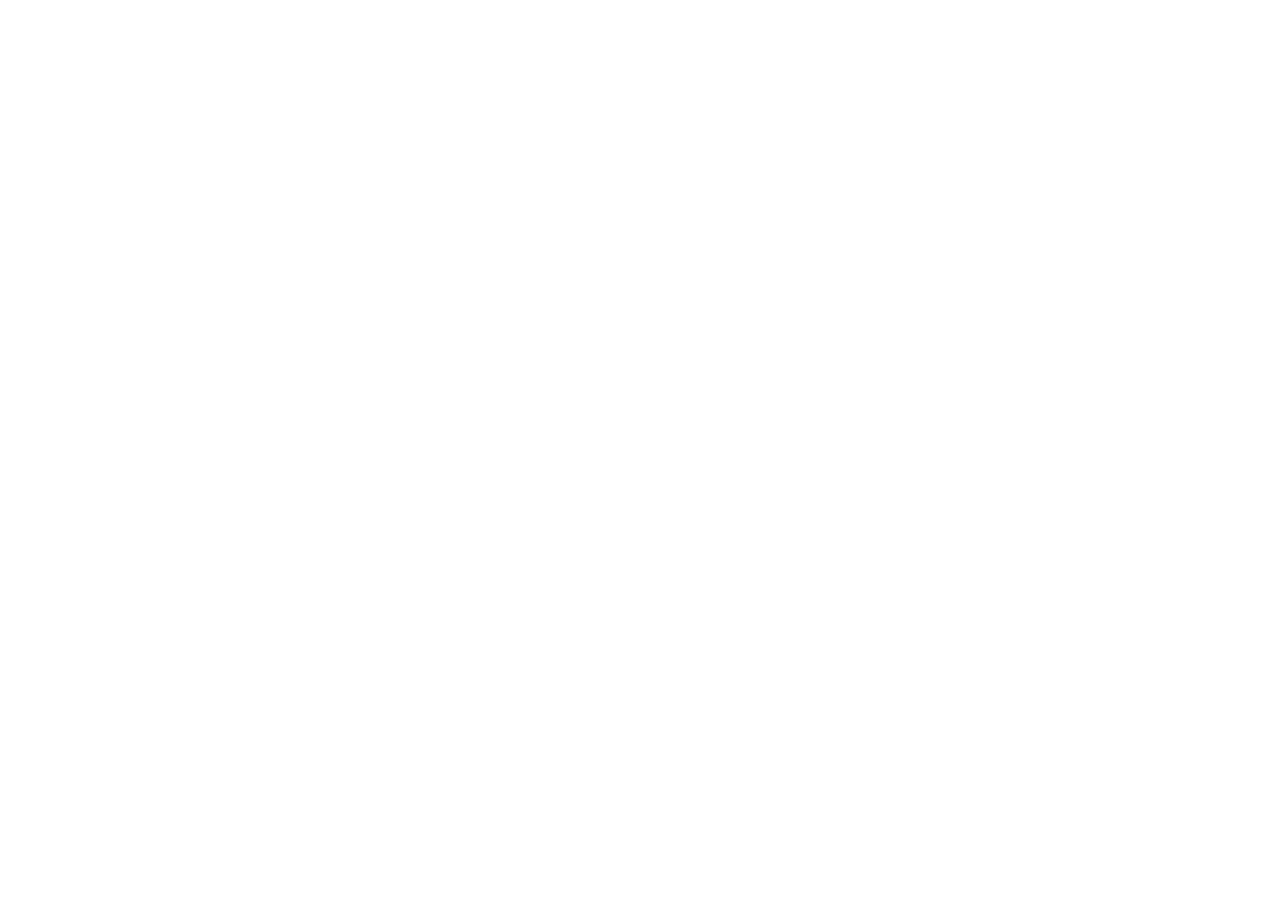
==== Index.html @ 45526b26 "setup" ====
<!DOCTYPE html>
<html>
    <head>
        <Title>Home</Title>
    </head>
    <body>
        <div class = Header>
            <div class = Logo>
                
            </div>
        </div>

    </body>
</html>
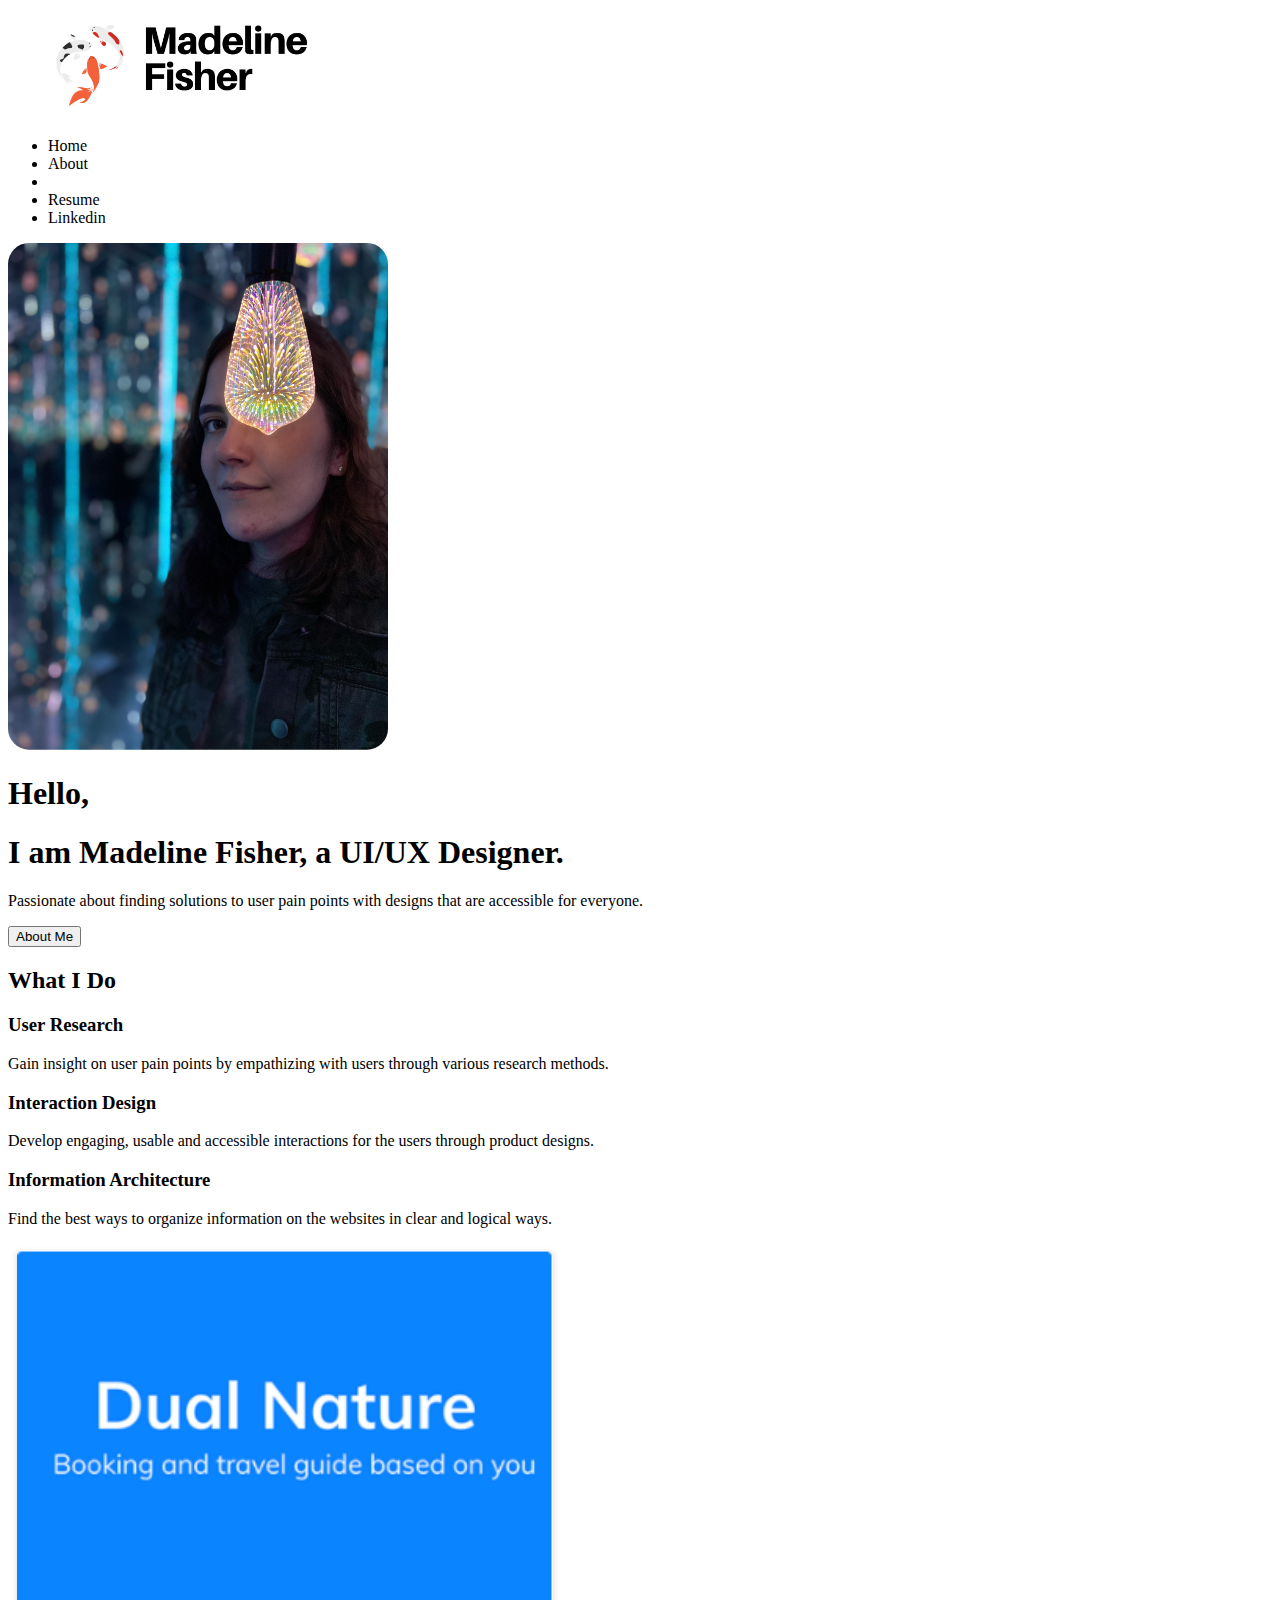
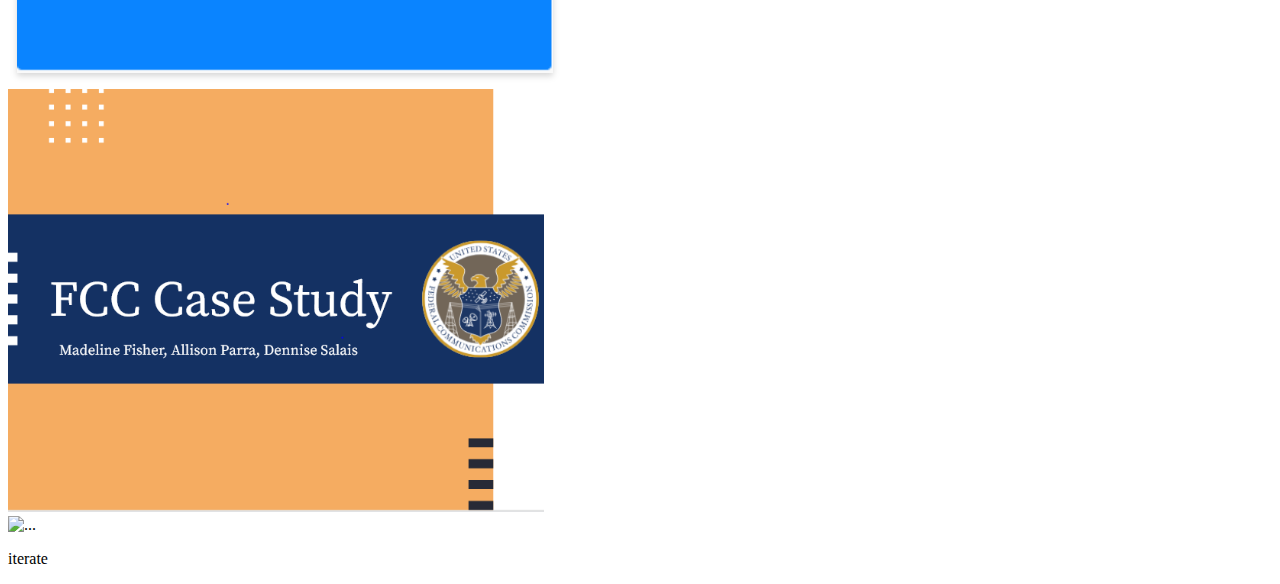
==== commit 7f842002: "update work page" ====
--- a/Index.html
+++ b/Index.html
@@ -2,13 +2,80 @@
 <html>
     <head>
         <Title>Home</Title>
+        <link rel="preconnect" href="https://fonts.googleapis.com">
+        <link rel="preconnect" href="https://fonts.gstatic.com" crossorigin>
+        <link href="https://fonts.googleapis.com/css2?family=Encode+Sans+Semi+
+        Condensed:wght@300;600&family=Raleway:wght@600;800&display=swap" rel="stylesheet">
+        <link  href ="css/style.css" type ="text/css" rel = "stylesheet">
     </head>
     <body>
-        <div class = Header>
-            <div class = Logo>
-                
+        <nav class="navbar">
+            <a class = "home" href="index.html">
+                <img  class= "logo" src="images/Logo.png" alt="Logo">
+            </a>
+            <ul class = 'navlist'>
+                <li class = 'nav-item'>
+                    <a class="nav-link">Home</a>
+                </li>
+                <li class = 'nav-item'>
+                    <a class = 'nav-link'>About</a>
+                </li>
+                <li class = 'nav-item'>
+                </li>
+                <li>
+                    <a class = 'nav-link'>Resume</a>   
+                </li>
+                <li>
+                    <a class = 'nav-link'>Linkedin</a>   
+                </li> 
+            </ul>
+        </nav>
+            <div class = "hero">
+                <img class = "hero-img hero-attr" src="images/home_me.png" alt="Me">
+                <div class = "hero-text">
+                    <h1>Hello,</h1>
+                    <h1 class = "intro">I am Madeline Fisher, a UI/UX Designer.</h1>
+                    <p class = "intro-body">Passionate about finding solutions to user pain points
+                        with designs that are accessible for everyone.
+                    </p>
+                    <button class = "hero-button">About Me</button>
+                </div>
             </div>
-        </div>
+            <h2>What I Do</h2>
+            <div class = "WID">
+                <div class = "card">
+                    <h3>User Research</h3>
+                    <p>Gain insight on user pain points by empathizing with users
+                        through various research methods.</p>
+                </div>
+                <div class = "card">
+                    <h3>Interaction Design</h3>
+                    <p>Develop engaging, usable and accessible interactions for the 
+                        users through product designs.</p>
+                </div>
+                <div class = "card">
+                    <h3>Information Architecture</h3>
+                    <p>
+                        Find the best ways to organize information on the websites
+                        in clear and logical ways.
+                    </p>
+                </div>
+            </div>
+            <div class = "work">
+                <div class = "project">
+                    <img src ='images/dual_nature.png' alt ='Dual Nature'>
+                </div>
+                <div class = "project">
+                    <img src = 'images/FCC.png' alt ='FCC'>
+                </div>
+                <div class = "project">
+                    <img src = '...' alt ='...'>
+                </div>
+
+            </div>
+            <footer>
+                <p>iterate</p>
+            </footer>
 
     </body>
 </html>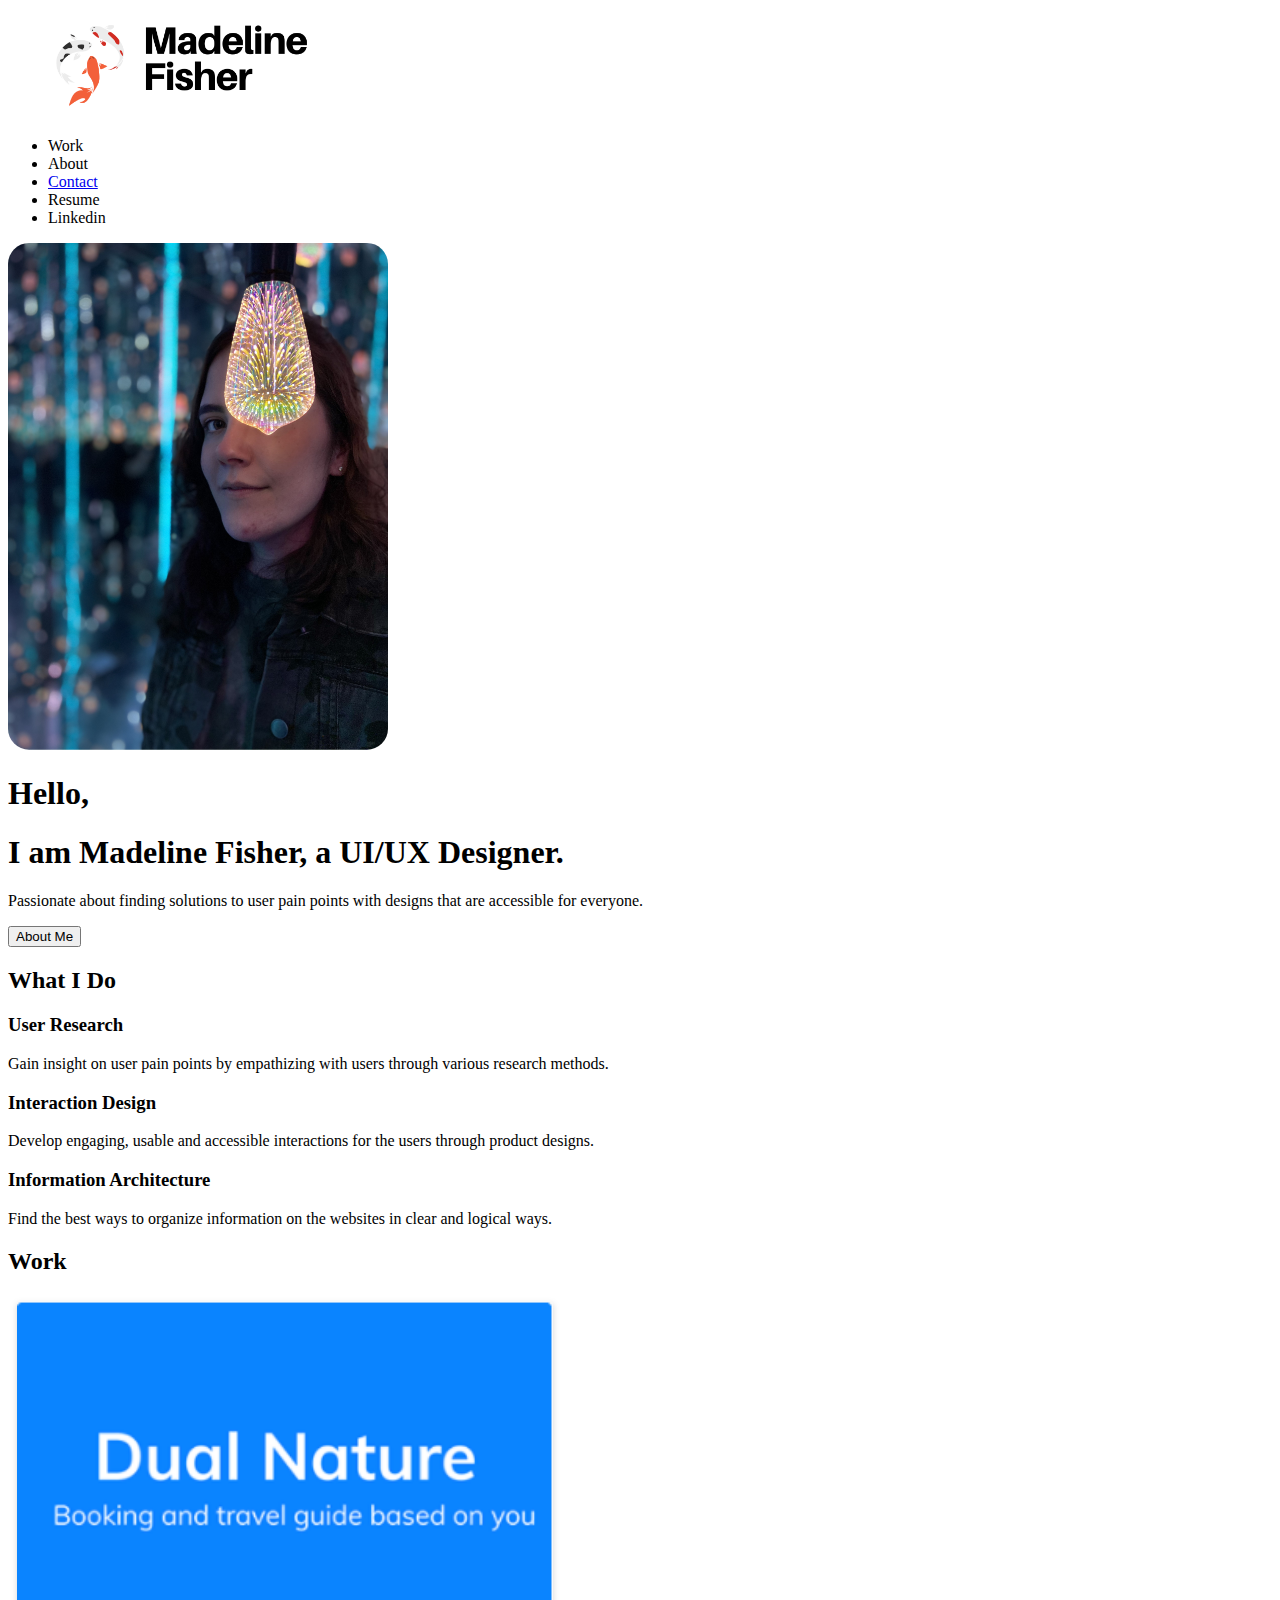
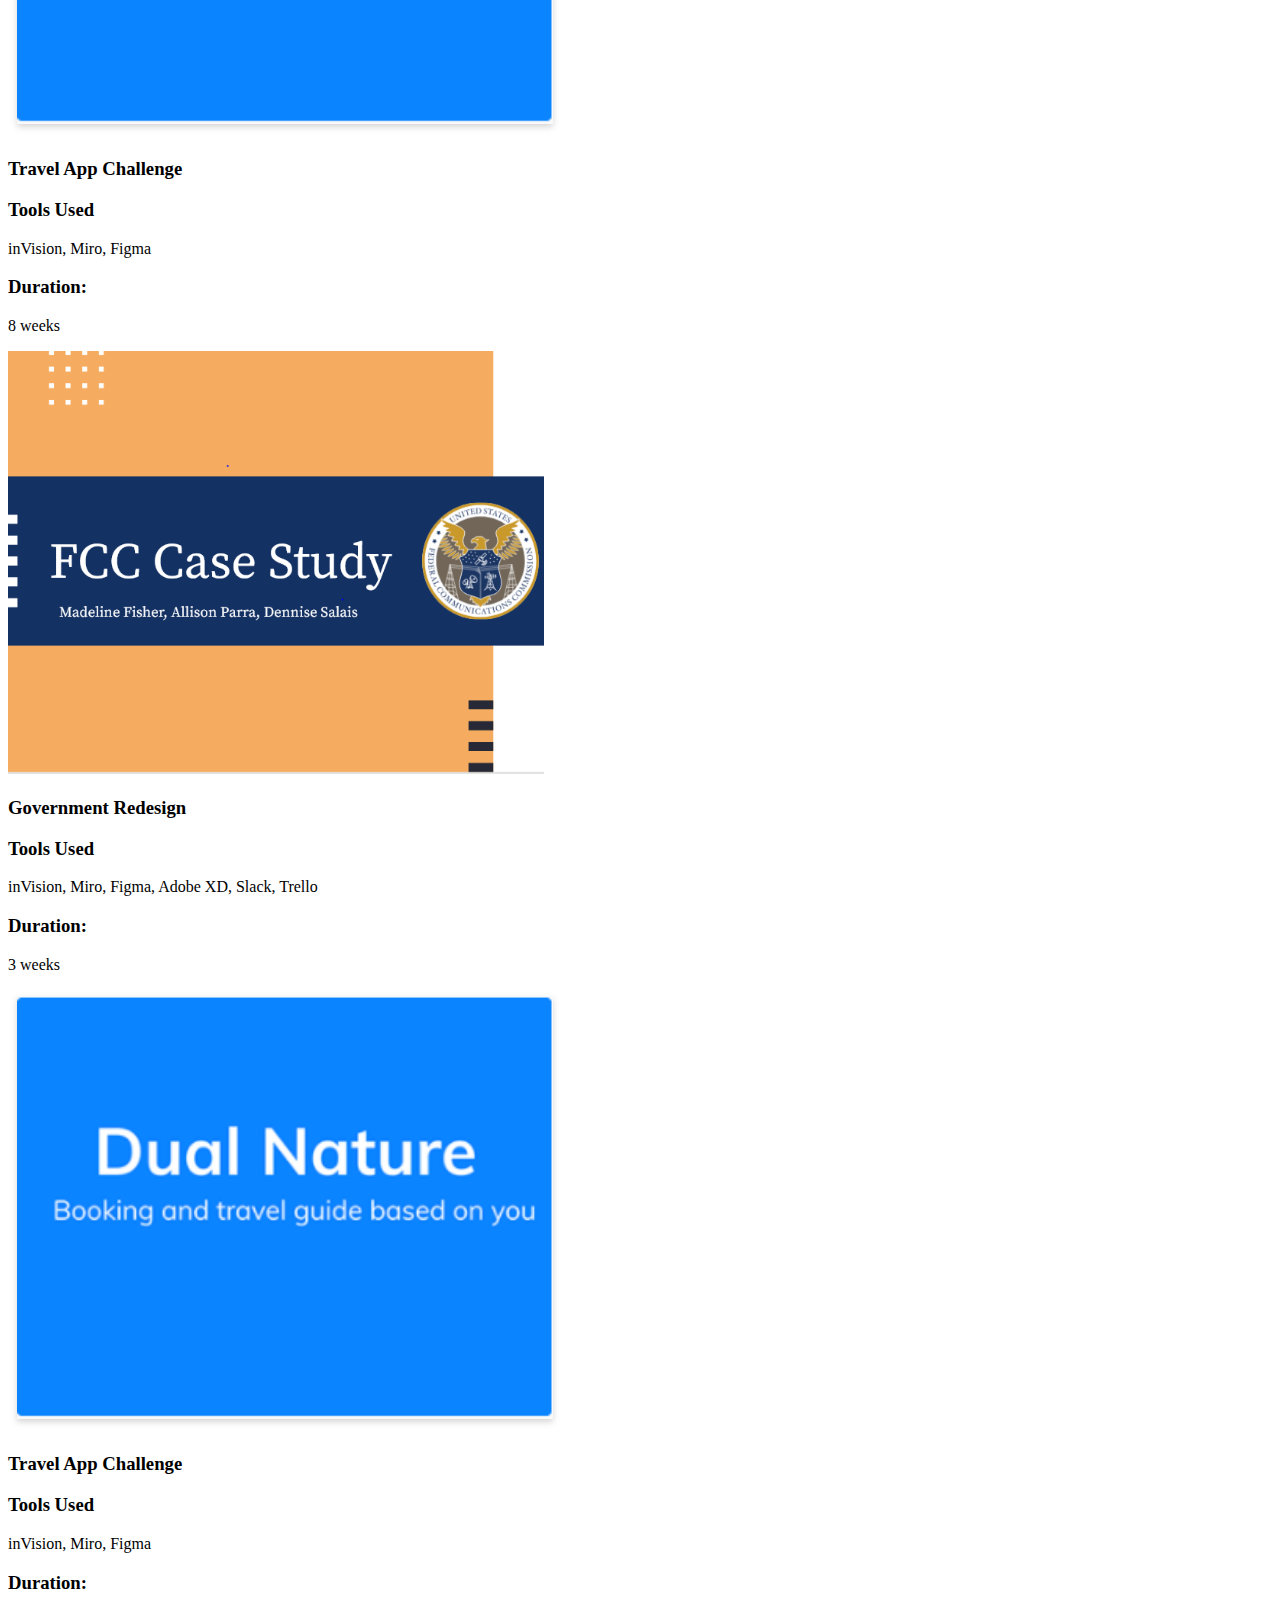
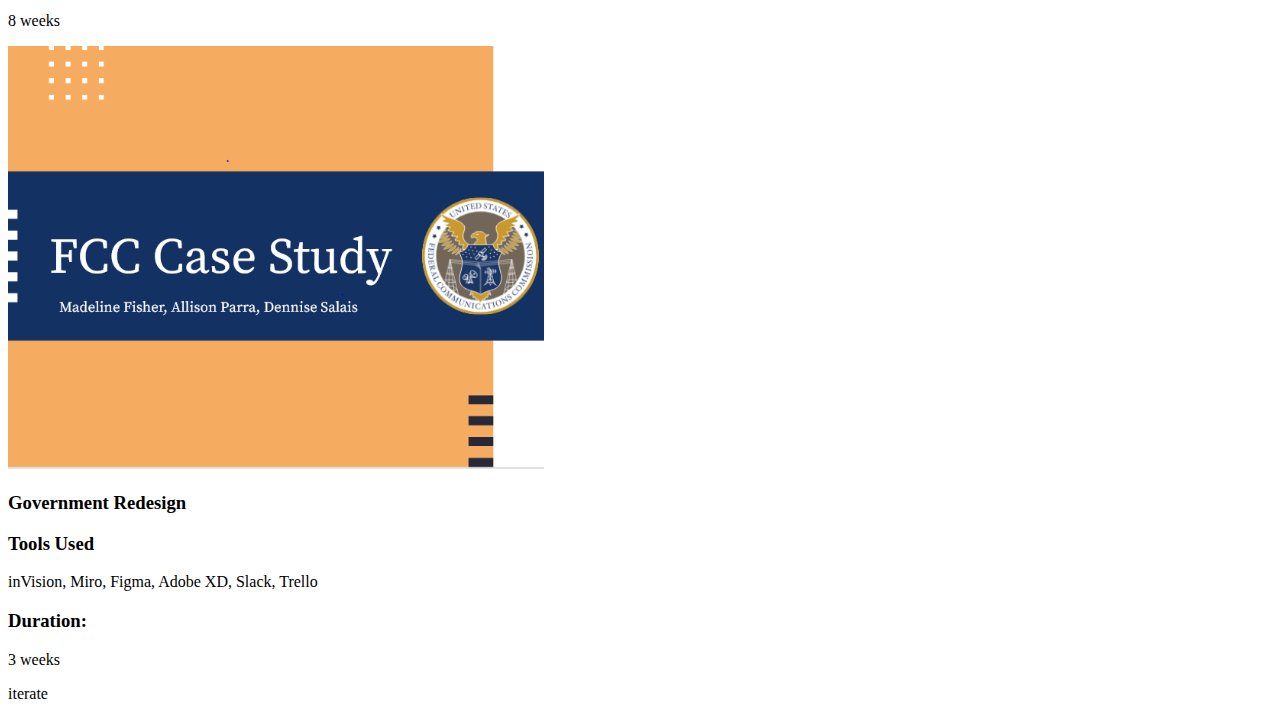
==== commit 83663ca5: "contact page" ====
--- a/Index.html
+++ b/Index.html
@@ -15,12 +15,13 @@
             </a>
             <ul class = 'navlist'>
                 <li class = 'nav-item'>
-                    <a class="nav-link">Home</a>
+                    <a class="nav-link">Work</a>
                 </li>
                 <li class = 'nav-item'>
                     <a class = 'nav-link'>About</a>
                 </li>
                 <li class = 'nav-item'>
+                    <a class = 'nav-link' href ='contact.html'>Contact</a>
                 </li>
                 <li>
                     <a class = 'nav-link'>Resume</a>   
@@ -61,17 +62,42 @@
                     </p>
                 </div>
             </div>
+            <h2>Work</h2>
             <div class = "work">
                 <div class = "project">
                     <img src ='images/dual_nature.png' alt ='Dual Nature'>
+                    <div class = 'project-text'>
+                        <h3>Travel App Challenge</h3>
+                        <p><h3>Tools Used</h3> inVision, Miro, Figma</p>
+                        <p><h3>Duration:</h3> 8 weeks</p>
+                    </div>
                 </div>
                 <div class = "project">
                     <img src = 'images/FCC.png' alt ='FCC'>
+                    <div class = 'project-text'>
+                        <h3>Government Redesign</h3>
+                        <p><h3>Tools Used</h3> inVision, Miro, Figma, Adobe XD, Slack, Trello</p>
+                        <p><h3>Duration:</h3> 3 weeks</p>
+                    </div>
+                </div>
+            </div>
+            <div class = "work">
+                <div class = "project">
+                    <img src ='images/dual_nature.png' alt ='Dual Nature'>
+                    <div class = 'project-text'>
+                        <h3>Travel App Challenge</h3>
+                        <p><h3>Tools Used</h3> inVision, Miro, Figma</p>
+                        <p><h3>Duration:</h3> 8 weeks</p>
+                    </div>
                 </div>
                 <div class = "project">
-                    <img src = '...' alt ='...'>
+                    <img src = 'images/FCC.png' alt ='FCC'>
+                    <div class = 'project-text'>
+                        <h3>Government Redesign</h3>
+                        <p><h3>Tools Used</h3> inVision, Miro, Figma, Adobe XD, Slack, Trello</p>
+                        <p><h3>Duration:</h3> 3 weeks</p>
+                    </div>
                 </div>
-
             </div>
             <footer>
                 <p>iterate</p>
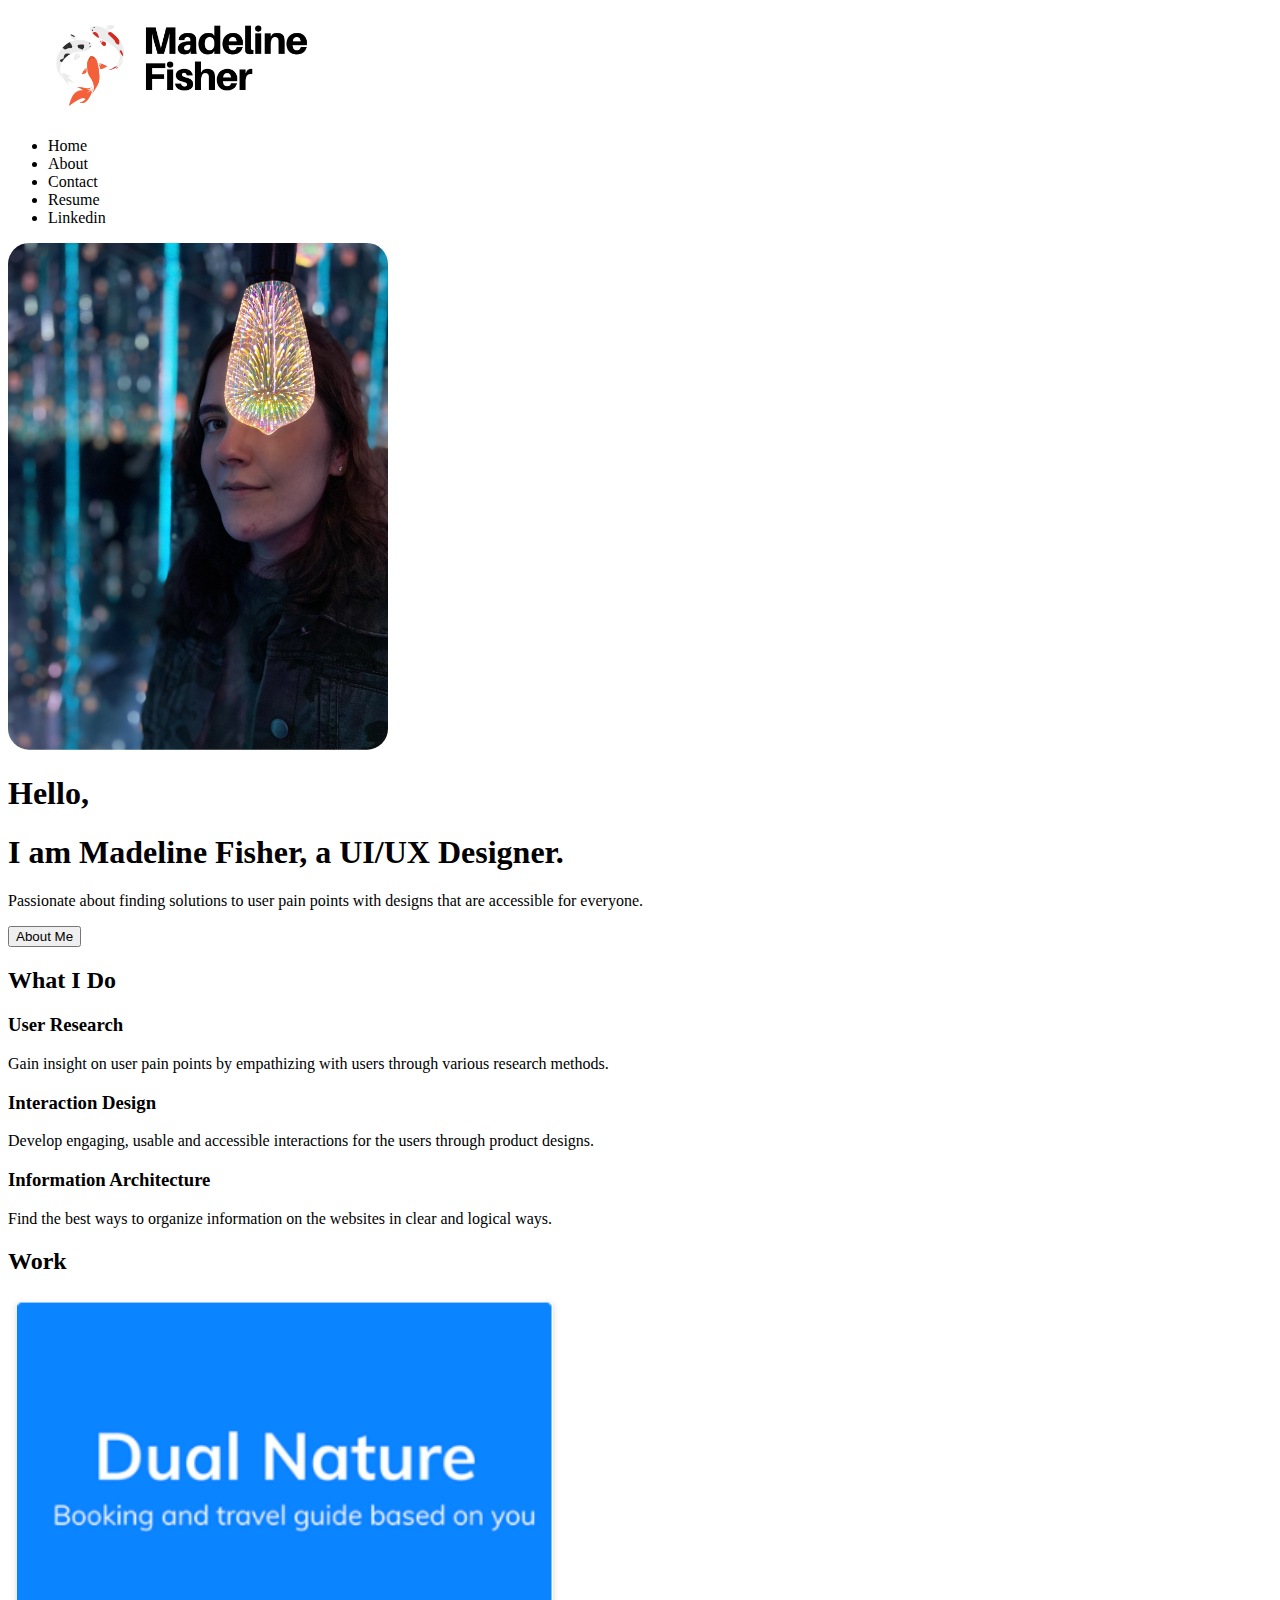
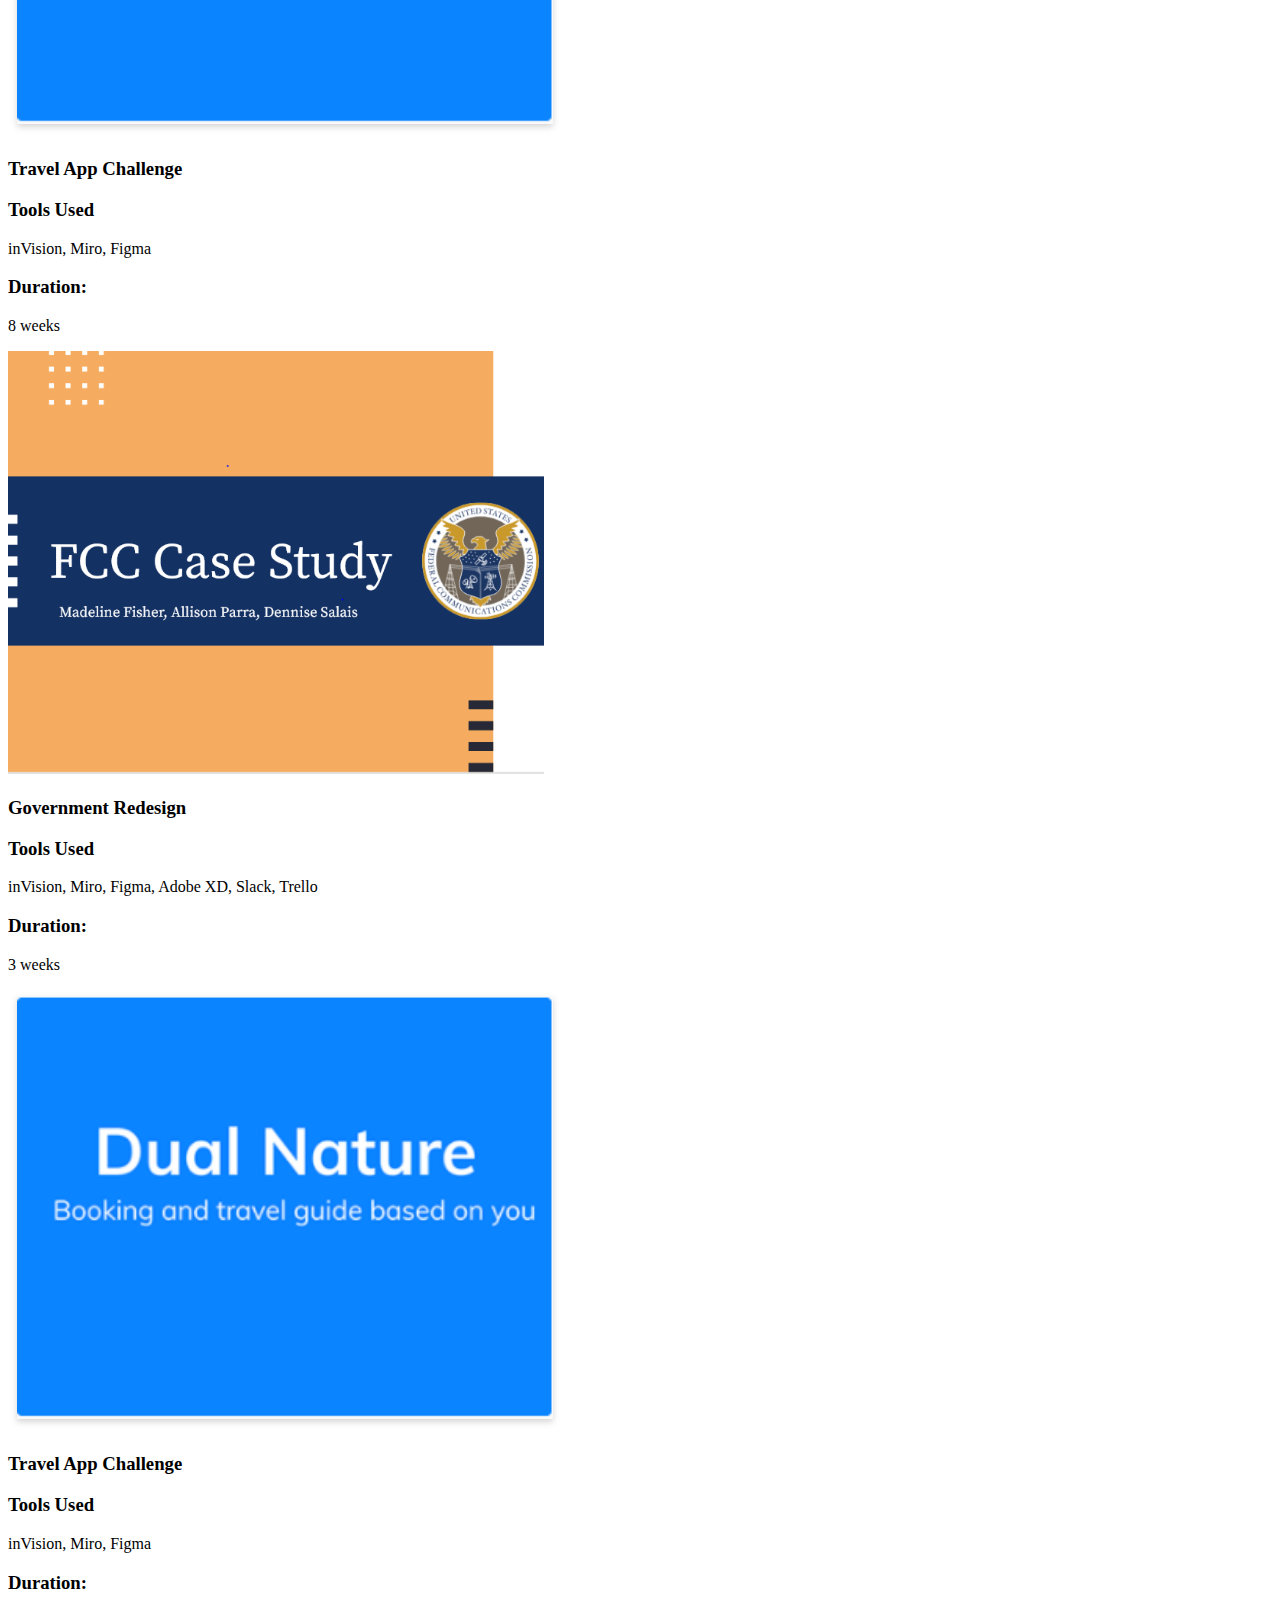
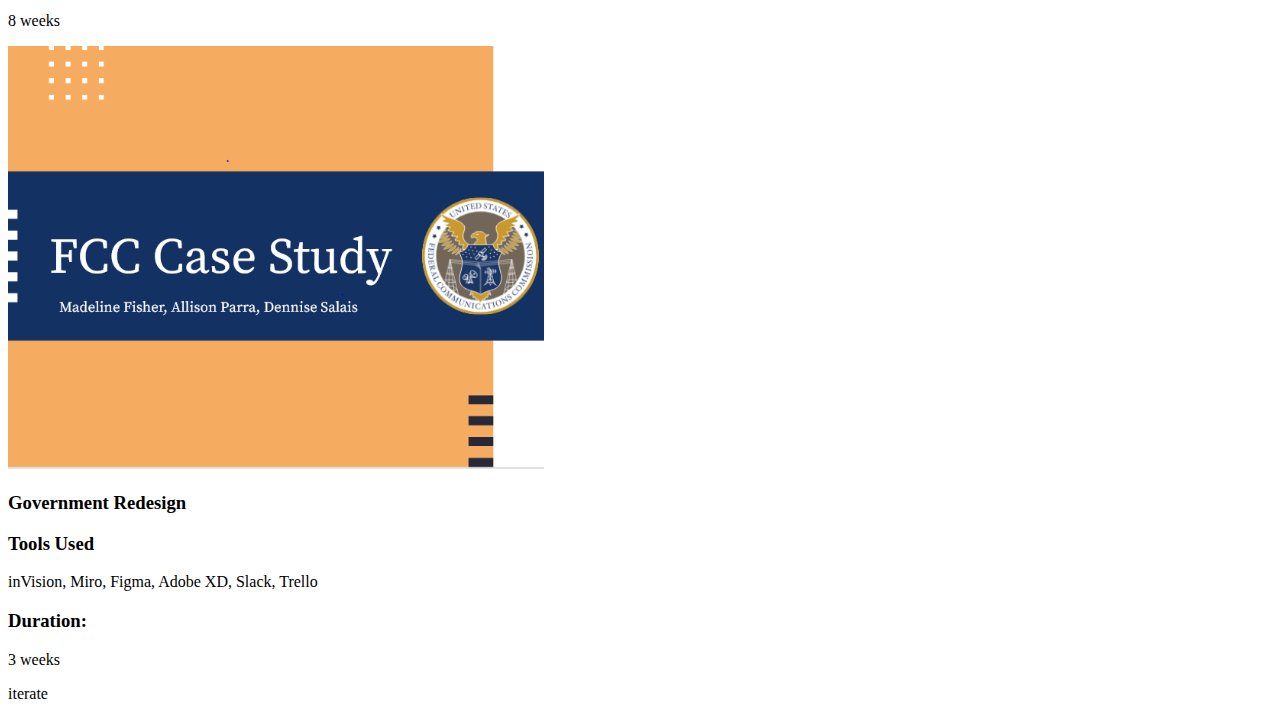
==== commit 24a76706: "Revert "contact page"" ====
--- a/Index.html
+++ b/Index.html
@@ -15,13 +15,13 @@
             </a>
             <ul class = 'navlist'>
                 <li class = 'nav-item'>
-                    <a class="nav-link">Work</a>
+                    <a class="nav-link">Home</a>
                 </li>
                 <li class = 'nav-item'>
                     <a class = 'nav-link'>About</a>
                 </li>
                 <li class = 'nav-item'>
-                    <a class = 'nav-link' href ='contact.html'>Contact</a>
+                    <a class = 'nav-link'>Contact</a>
                 </li>
                 <li>
                     <a class = 'nav-link'>Resume</a>   
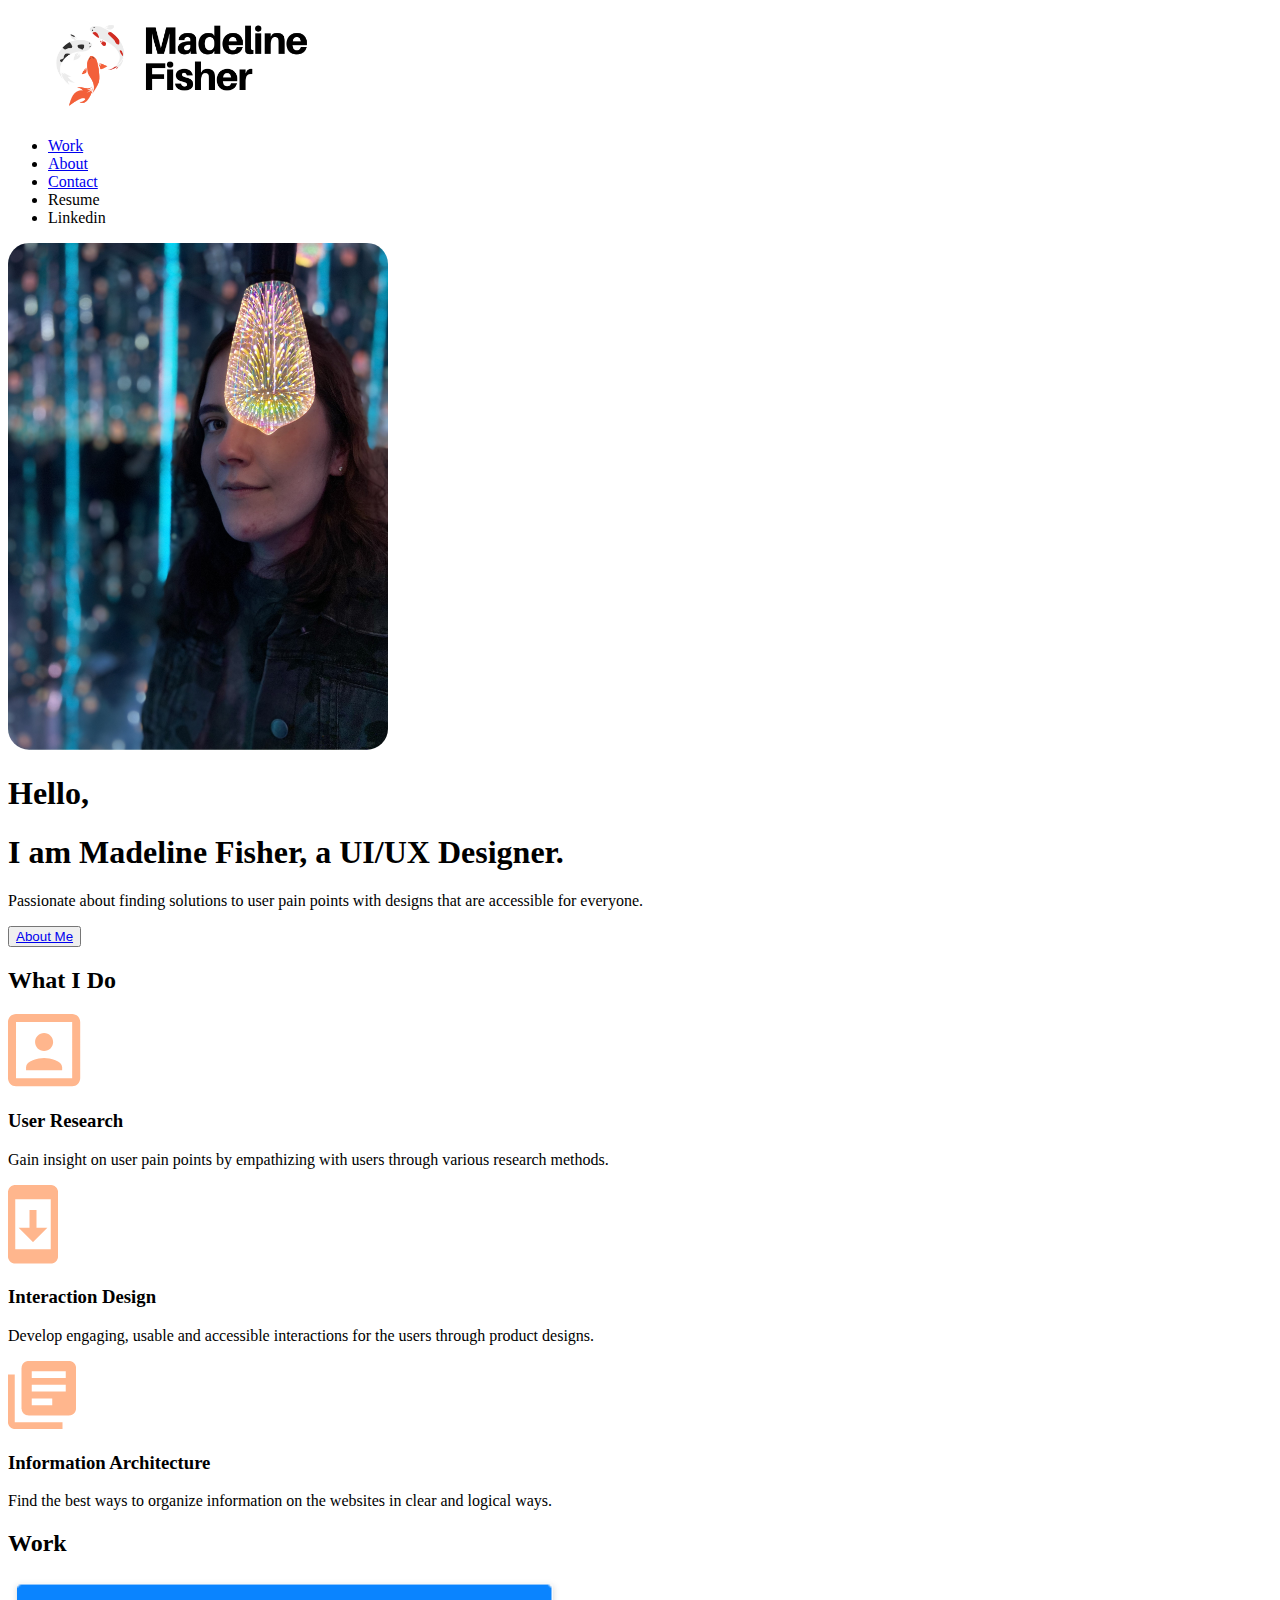
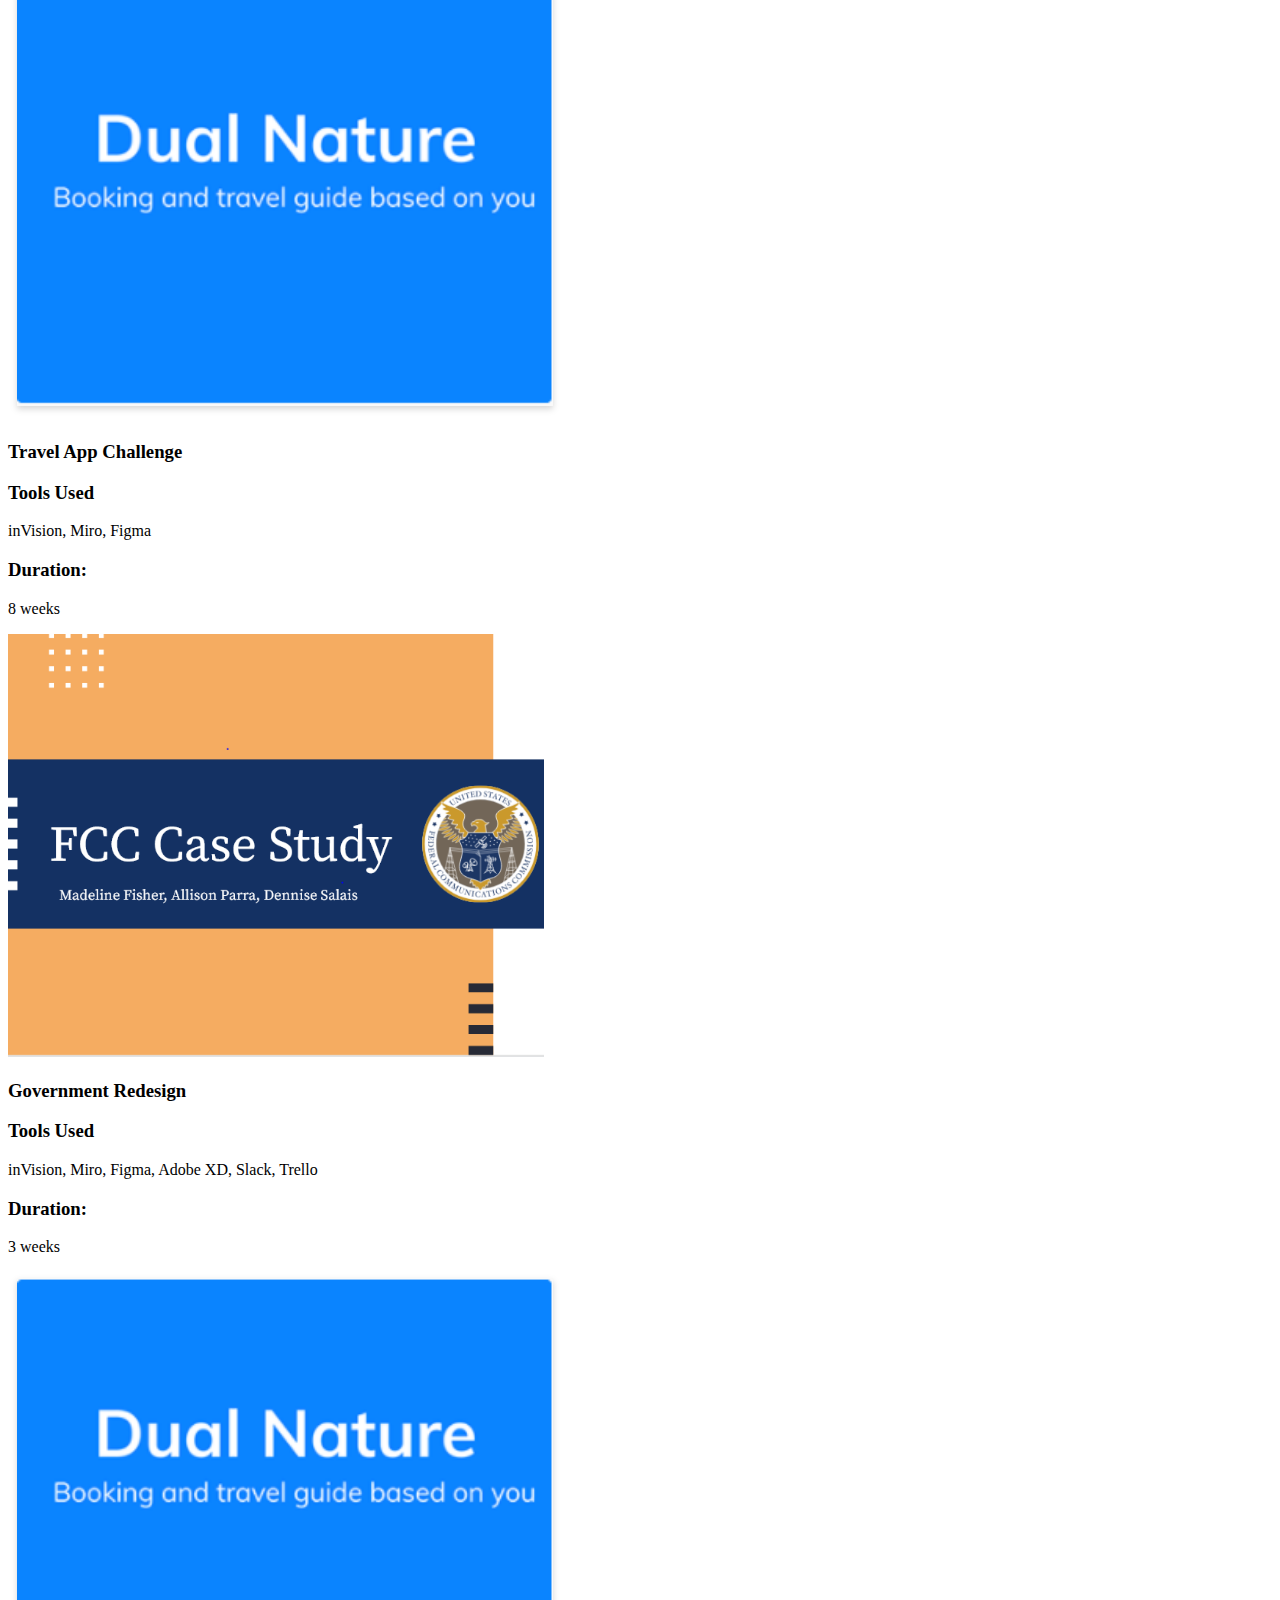
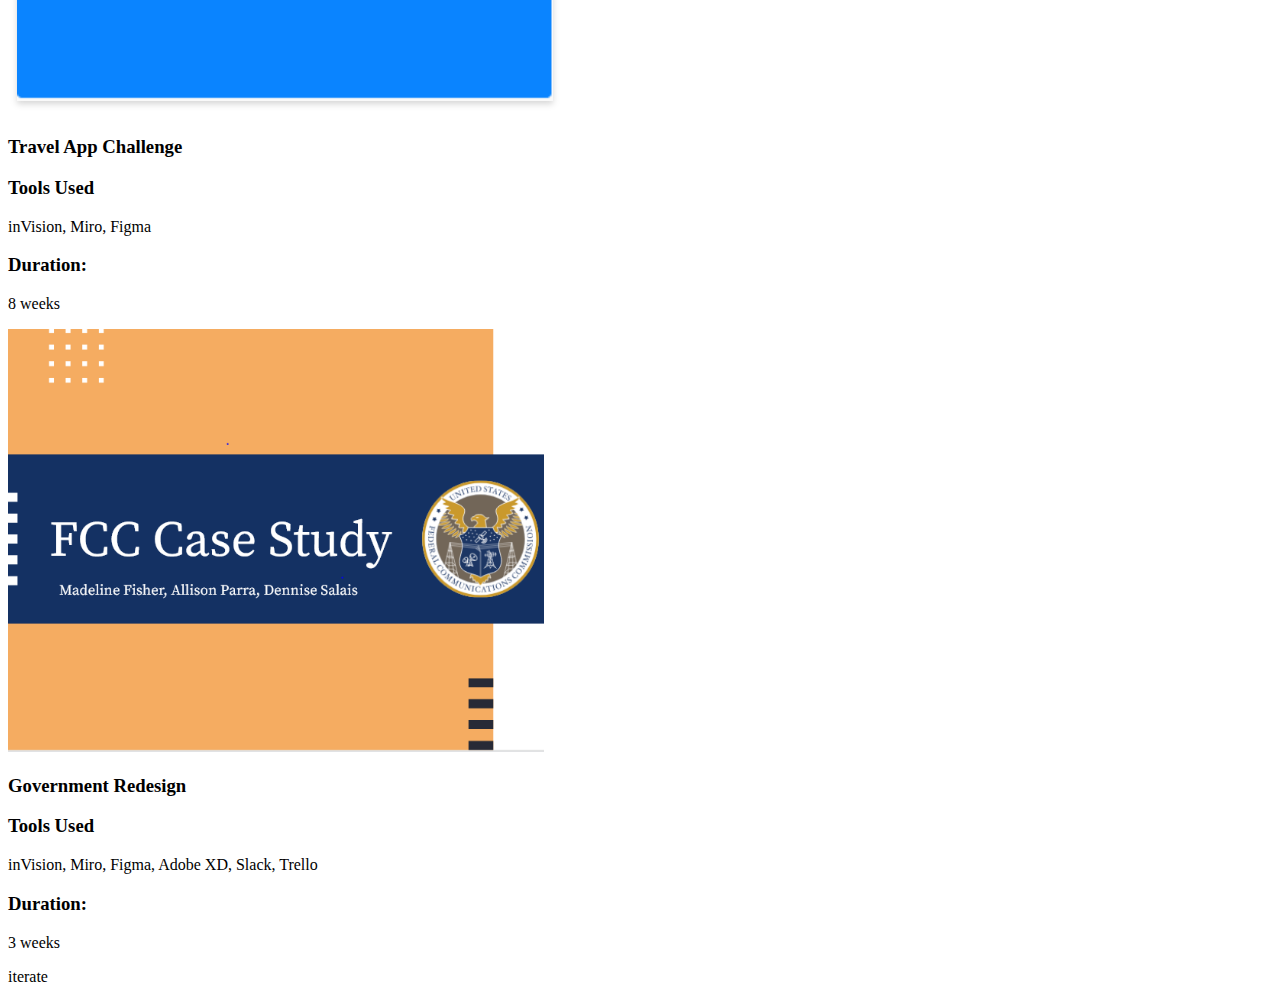
==== commit 4460dc17: "updates navigation and home page icons" ====
--- a/Index.html
+++ b/Index.html
@@ -15,13 +15,13 @@
             </a>
             <ul class = 'navlist'>
                 <li class = 'nav-item'>
-                    <a class="nav-link">Home</a>
+                    <a class="nav-link" href="Index.html">Work</a>
                 </li>
                 <li class = 'nav-item'>
-                    <a class = 'nav-link'>About</a>
+                    <a class = 'nav-link' href="about.html">About</a>
                 </li>
                 <li class = 'nav-item'>
-                    <a class = 'nav-link'>Contact</a>
+                    <a class = 'nav-link' href="contact.html">Contact</a>
                 </li>
                 <li>
                     <a class = 'nav-link'>Resume</a>   
@@ -39,22 +39,25 @@
                     <p class = "intro-body">Passionate about finding solutions to user pain points
                         with designs that are accessible for everyone.
                     </p>
-                    <button class = "hero-button">About Me</button>
+                    <button class = "hero-button"><a class = 'button-text' href = 'about.html'>About Me</a></button>
                 </div>
             </div>
             <h2>What I Do</h2>
             <div class = "WID">
                 <div class = "card">
+                    <img src="images/potrait.png" alt="User Research">
                     <h3>User Research</h3>
                     <p>Gain insight on user pain points by empathizing with users
                         through various research methods.</p>
                 </div>
                 <div class = "card">
+                    <img src="images/smartphone.png" alt ="Interaction Design">
                     <h3>Interaction Design</h3>
                     <p>Develop engaging, usable and accessible interactions for the 
                         users through product designs.</p>
                 </div>
                 <div class = "card">
+                    <img src="images/info.png" alt="information Architecture">
                     <h3>Information Architecture</h3>
                     <p>
                         Find the best ways to organize information on the websites
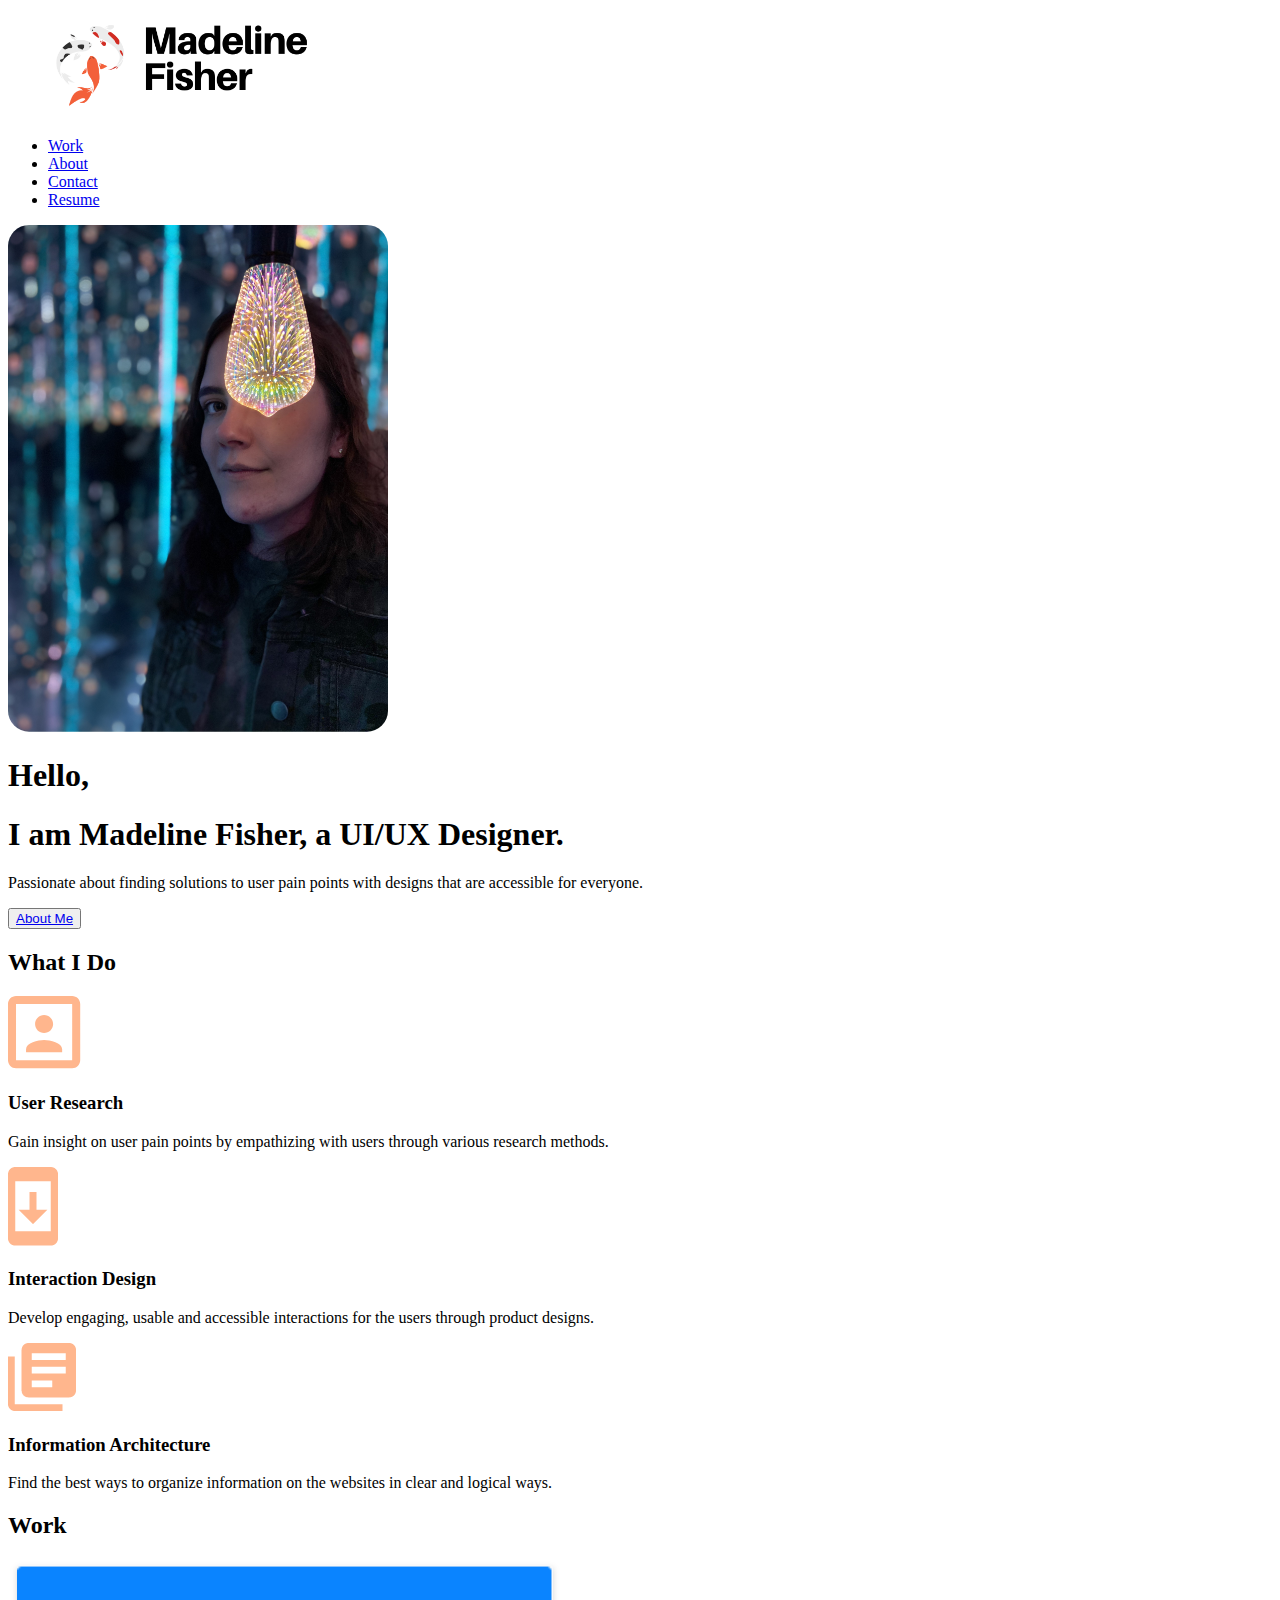
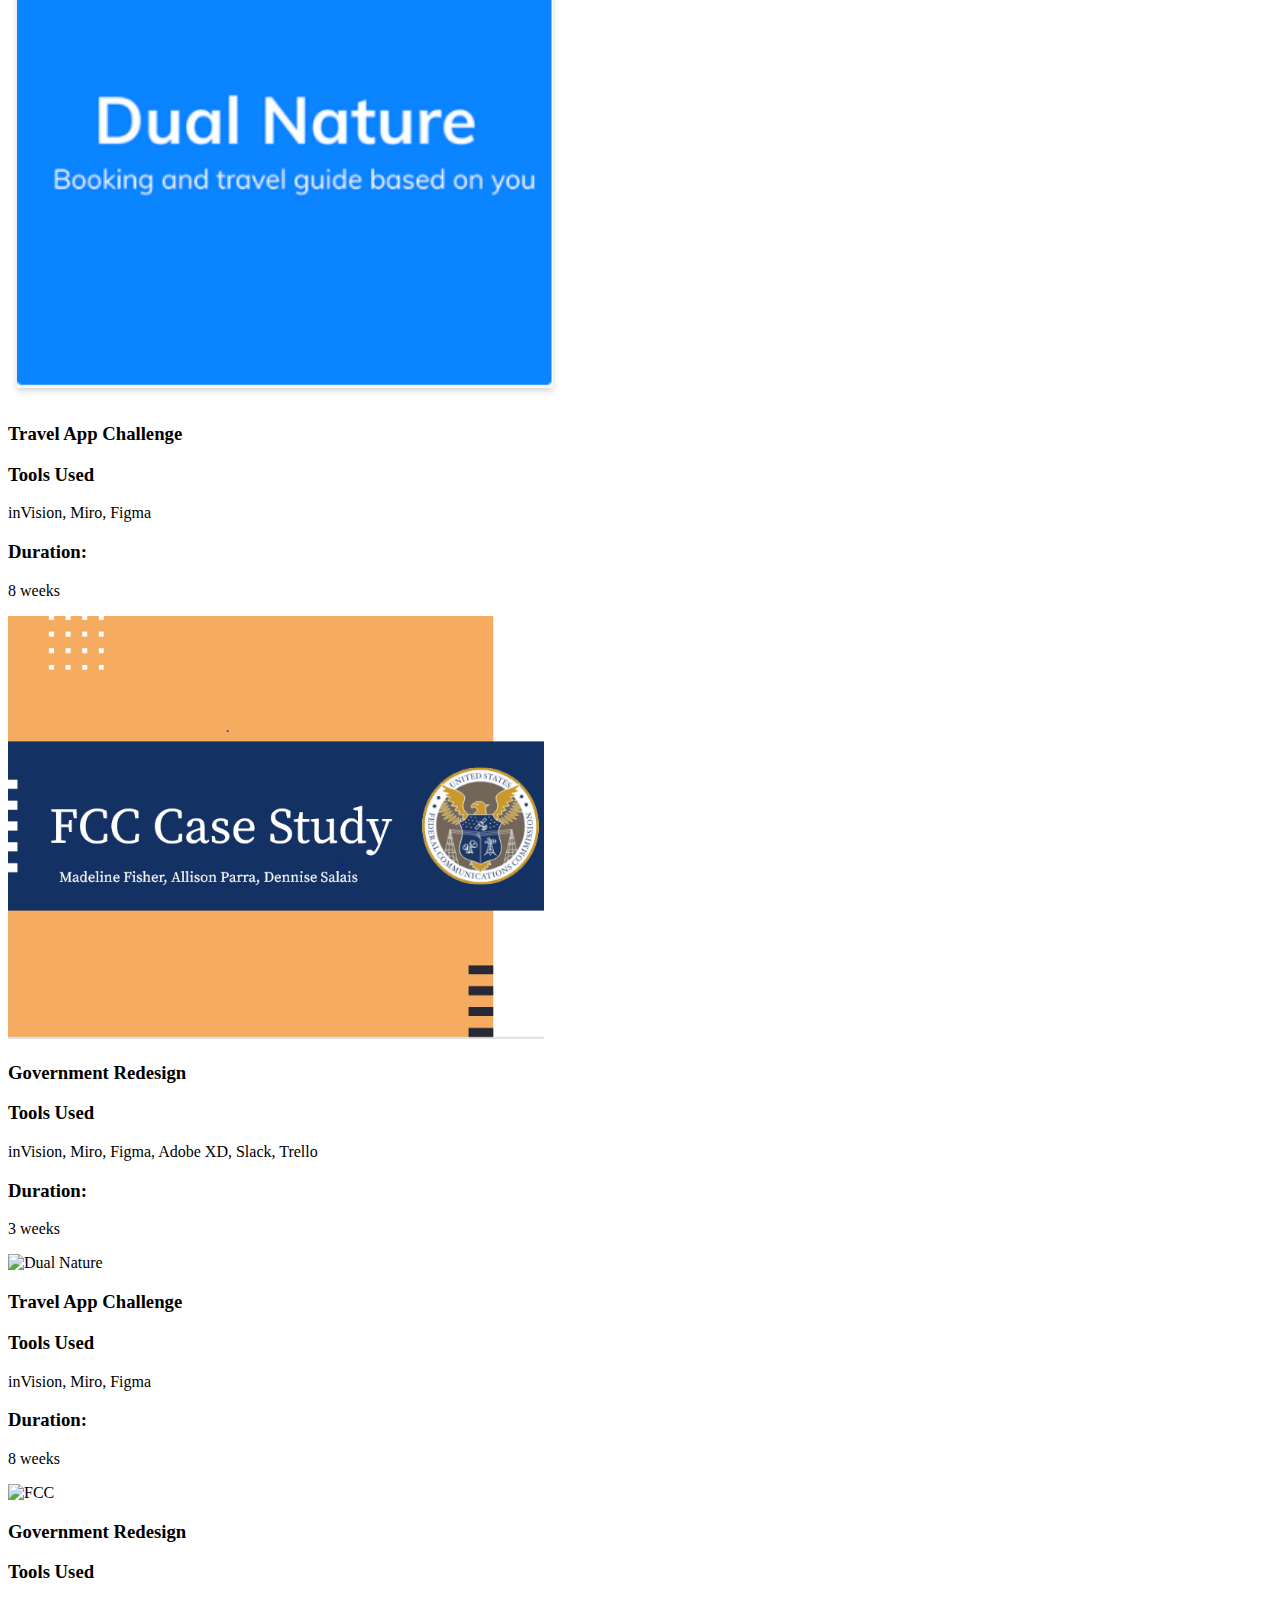
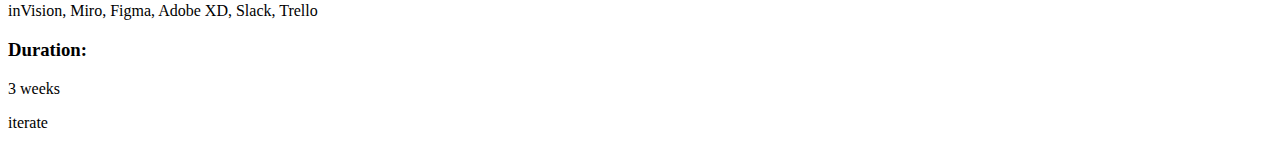
==== commit f9742452: "test" ====
--- a/Index.html
+++ b/Index.html
@@ -15,7 +15,7 @@
             </a>
             <ul class = 'navlist'>
                 <li class = 'nav-item'>
-                    <a class="nav-link" href="Index.html">Work</a>
+                    <a class="nav-link" href="index.html">Work</a>
                 </li>
                 <li class = 'nav-item'>
                     <a class = 'nav-link' href="about.html">About</a>
@@ -24,11 +24,8 @@
                     <a class = 'nav-link' href="contact.html">Contact</a>
                 </li>
                 <li>
-                    <a class = 'nav-link'>Resume</a>   
+                    <a class = 'nav-link' href="resume.html">Resume</a>   
                 </li>
-                <li>
-                    <a class = 'nav-link'>Linkedin</a>   
-                </li> 
             </ul>
         </nav>
             <div class = "hero">
@@ -36,7 +33,7 @@
                 <div class = "hero-text">
                     <h1>Hello,</h1>
                     <h1 class = "intro">I am Madeline Fisher, a UI/UX Designer.</h1>
-                    <p class = "intro-body">Passionate about finding solutions to user pain points
+                    <p class = "body">Passionate about finding solutions to user pain points
                         with designs that are accessible for everyone.
                     </p>
                     <button class = "hero-button"><a class = 'button-text' href = 'about.html'>About Me</a></button>
@@ -50,13 +47,13 @@
                     <p>Gain insight on user pain points by empathizing with users
                         through various research methods.</p>
                 </div>
-                <div class = "card">
+                <div class = "card inter-design">
                     <img src="images/smartphone.png" alt ="Interaction Design">
                     <h3>Interaction Design</h3>
                     <p>Develop engaging, usable and accessible interactions for the 
                         users through product designs.</p>
                 </div>
-                <div class = "card">
+                <div class = "card info-arch">
                     <img src="images/info.png" alt="information Architecture">
                     <h3>Information Architecture</h3>
                     <p>
@@ -86,7 +83,7 @@
             </div>
             <div class = "work">
                 <div class = "project">
-                    <img src ='images/dual_nature.png' alt ='Dual Nature'>
+                    <img src ='images/hot.png' alt ='Dual Nature'>
                     <div class = 'project-text'>
                         <h3>Travel App Challenge</h3>
                         <p><h3>Tools Used</h3> inVision, Miro, Figma</p>
@@ -94,7 +91,7 @@
                     </div>
                 </div>
                 <div class = "project">
-                    <img src = 'images/FCC.png' alt ='FCC'>
+                    <img src = 'images/Alley-oop.png' alt ='FCC'>
                     <div class = 'project-text'>
                         <h3>Government Redesign</h3>
                         <p><h3>Tools Used</h3> inVision, Miro, Figma, Adobe XD, Slack, Trello</p>
